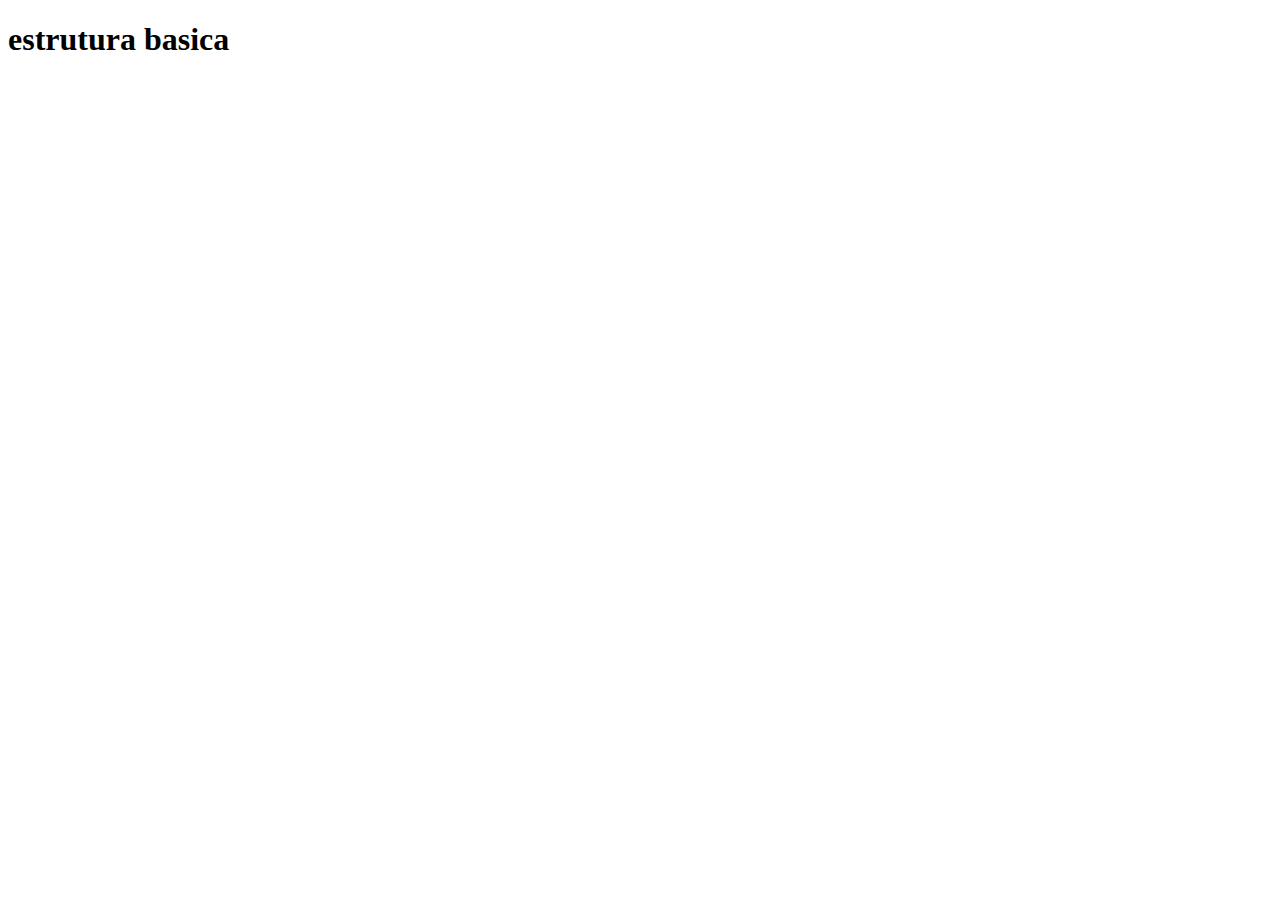
==== projetoFashion/index.html @ 09e5df2a "inicio" ====
<!doctype html>
<!-- doctype informa ao agente de usuario a versão do html que deve ser renderizada-->
<html lang="pt-br">
    <head>
        <title> pagina de exemplo estrutura basica </title>
        <meta charset="utf-8">
        <meta name="author" content="Daniel">
        <meta name="description" content="descrição bacanuda">
        <meta name="keywords" content="html5, tecnologia">
    </head>
    <body>
        <h1>estrutura basica</h1>
    </body>
</html>
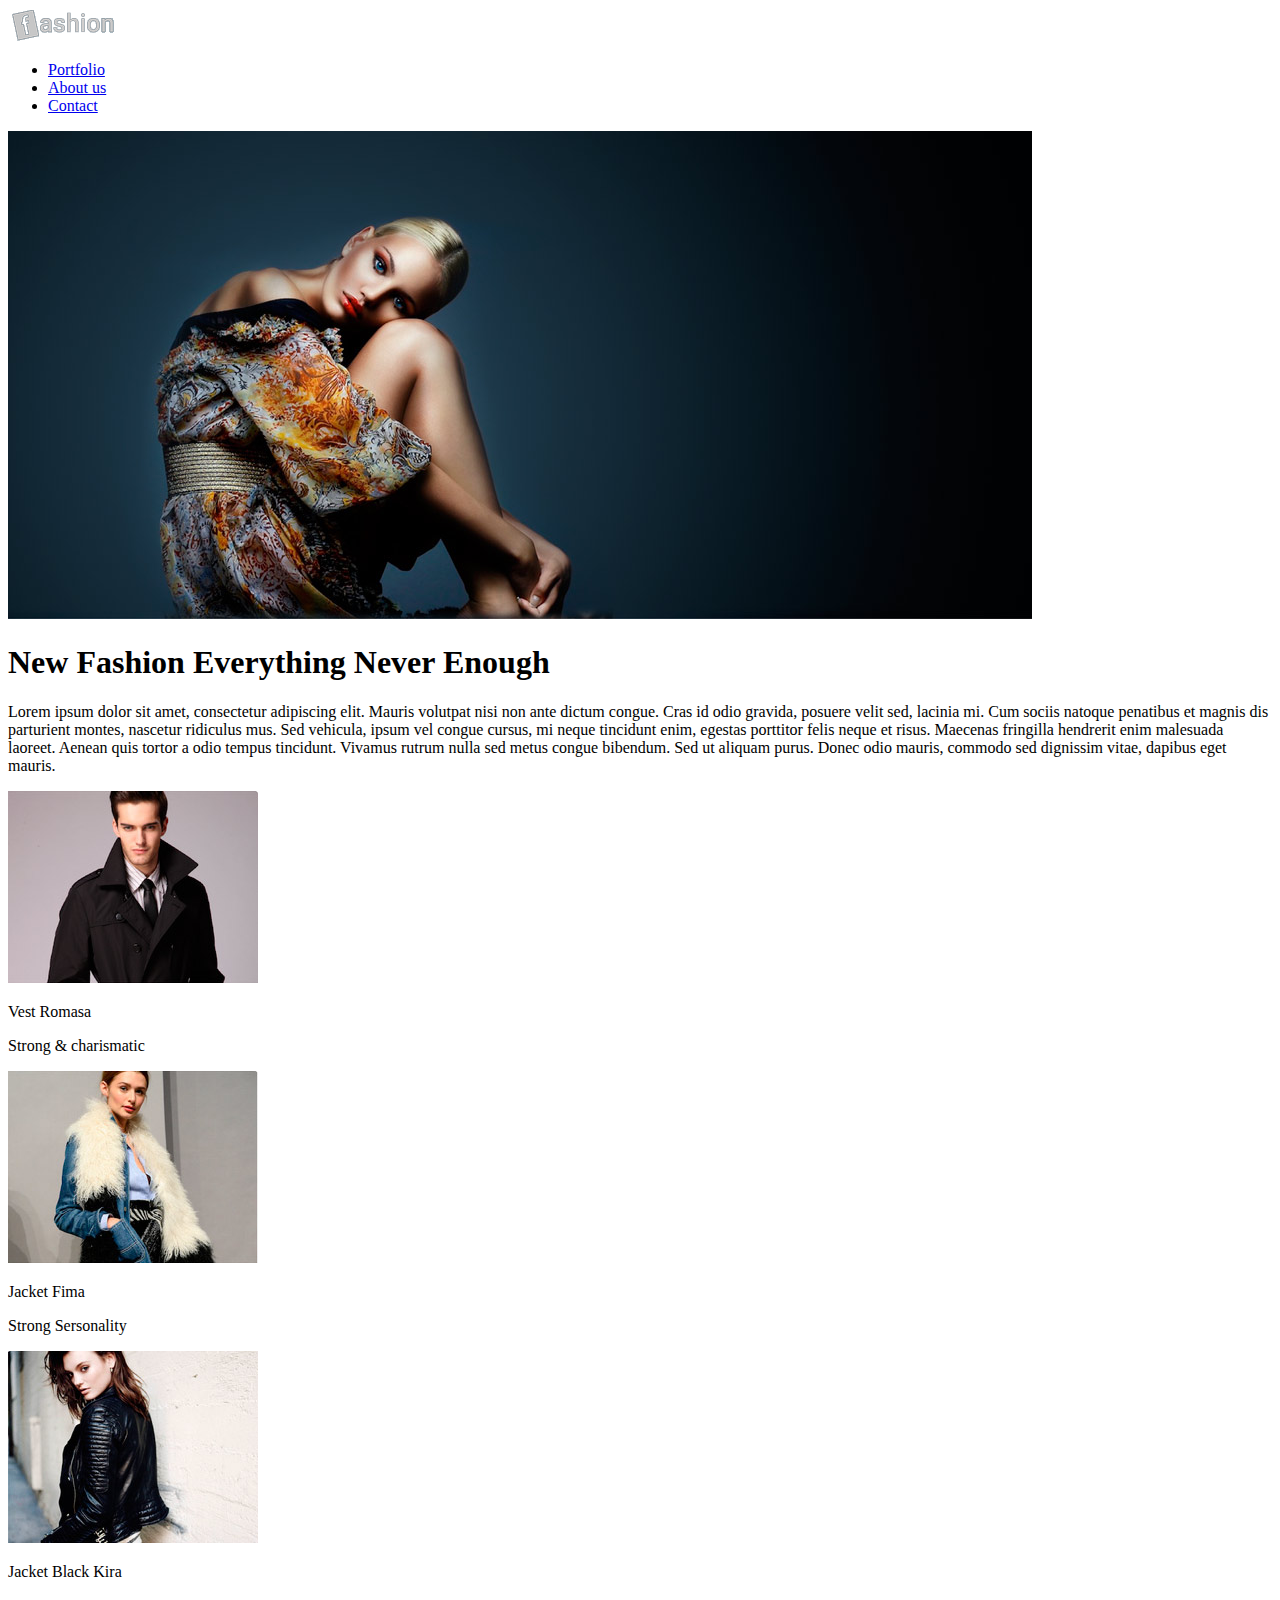
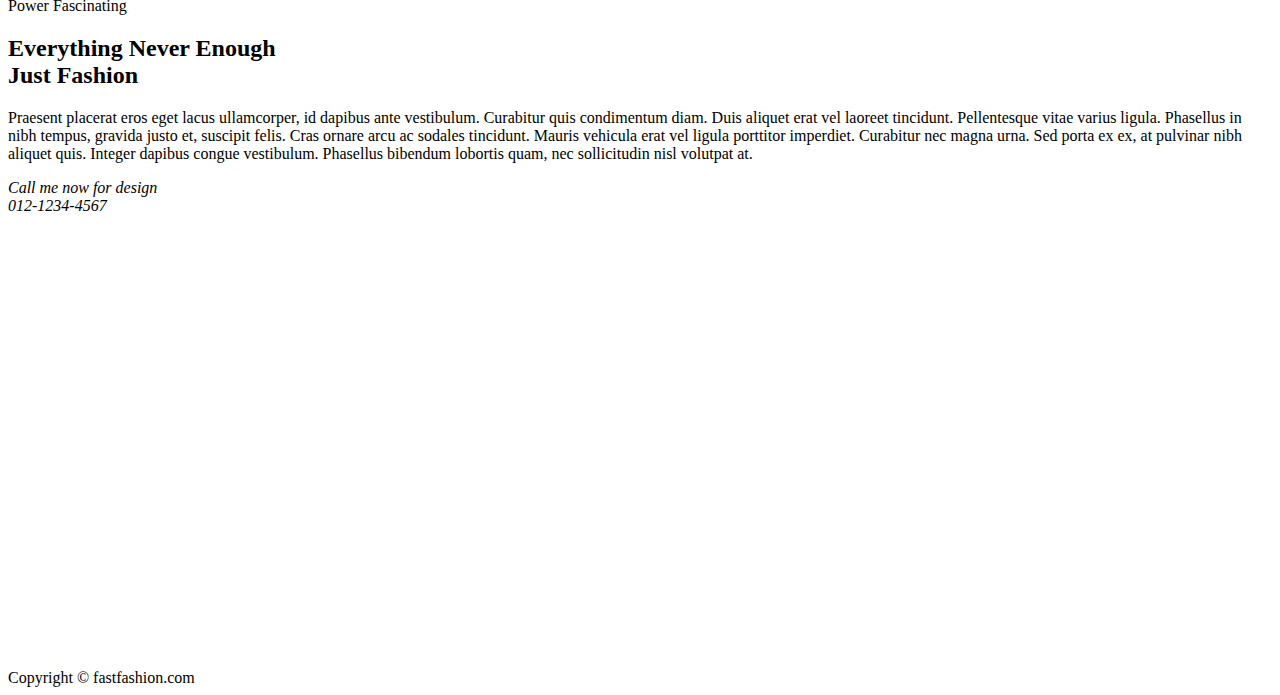
==== commit 42ade345: "html principal" ====
--- a/projetoFashion/index.html
+++ b/projetoFashion/index.html
@@ -2,13 +2,74 @@
 <!-- doctype informa ao agente de usuario a versão do html que deve ser renderizada-->
 <html lang="pt-br">
     <head>
-        <title> pagina de exemplo estrutura basica </title>
+        <title> Fashion </title>
         <meta charset="utf-8">
         <meta name="author" content="Daniel">
         <meta name="description" content="descrição bacanuda">
         <meta name="keywords" content="html5, tecnologia">
+        
+        
     </head>
     <body>
-        <h1>estrutura basica</h1>
+        <div id="principal">
+            
+            <header class="header-top">
+                <img class="logotipo" src="imagens/logo.png" alt="Logotipo Fashion">
+                <nav class="header-nav">
+                    <ul>
+                        <li><a href="#">Portfolio</a></li>
+                        <li><a href="#">About us</a></li>
+                        <li><a href="#">Contact</a></li>
+                    </ul>
+                </nav>
+             </header>
+             <img src="imagens/topo.jpg" alt="Modelo feminina vestindo roupa x">
+             
+             <article class="portfolio">
+                 <h1>New Fashion Everything Never Enough</h1>
+                 <p>Lorem ipsum dolor sit amet, consectetur adipiscing elit. Mauris volutpat nisi non ante dictum congue. Cras id odio gravida, posuere velit sed, lacinia mi. Cum sociis natoque penatibus et magnis dis parturient montes, nascetur ridiculus mus. Sed vehicula, ipsum vel congue cursus, mi neque tincidunt enim, egestas porttitor felis neque et risus. Maecenas fringilla hendrerit enim malesuada laoreet. Aenean quis tortor a odio tempus tincidunt. Vivamus rutrum nulla sed metus congue bibendum. Sed ut aliquam purus. Donec odio mauris, commodo sed dignissim vitae, dapibus eget mauris.</p>
+             </article>
+             
+             <section class="gallery">
+                 <article class="gallery-card">
+                     <img src="imagens/modelo1.jpg" alt="modelo 1">
+                     <p class="gallery-title">Vest Romasa</p>
+                     <p class="gallery-text">Strong &amp; charismatic</p>
+                 </article>
+                 
+                  <article class="gallery-card">
+                     <img src="imagens/modelo2.jpg" alt="modelo 1">
+                     <p class="gallery-title">Jacket Fima</p>
+                     <p class="gallery-text">Strong Sersonality</p>
+                 </article>
+                 
+                  <article class="gallery-card">
+                     <img src="imagens/modelo3.jpg" alt="modelo 1">
+                     <p class="gallery-title">Jacket Black Kira </p>
+                     <p class="gallery-text">Power Fascinating</p>
+                 </article>
+             </section>
+             
+             <article class="about">
+                 <h2>Everything Never Enough <br>Just Fashion</h2>
+                 <p>Praesent placerat eros eget lacus ullamcorper, id dapibus ante vestibulum. Curabitur quis condimentum diam. Duis aliquet erat vel laoreet tincidunt. Pellentesque vitae varius ligula. Phasellus in nibh tempus, gravida justo et, suscipit felis. Cras ornare arcu ac sodales tincidunt. Mauris vehicula erat vel ligula porttitor imperdiet. Curabitur nec magna urna. Sed porta ex ex, at pulvinar nibh aliquet quis. Integer dapibus congue vestibulum. Phasellus bibendum lobortis quam, nec sollicitudin nisl volutpat at.</p>
+             </article>
+             
+             <div id="contact">
+                <address>
+                    Call me now for design<br>
+                    012-1234-4567
+                </address>
+             </div>
+             <div class="maps">
+                    <iframe src="https://www.google.com/maps/embed?pb=!1m18!1m12!1m3!1d133454.63085652507!2d-52.87666613730566!3d-28.481879876520473!2m3!1f0!2f0!3f0!3m2!1i1024!2i768!4f13.1!3m3!1m2!1s0x94fd492498d6957f%3A0x9a8b601ccba4050d!2sN%C3%A3o-Me-Toque+-+RS%2C+99470-000!5e0!3m2!1spt-BR!2sbr!4v1526132456834" width="600" height="450" frameborder="0" style="border:0" allowfullscreen></iframe>
+                </div>
+             
+             <footer class="rodape">
+                 Copyright &copy; fastfashion.com
+             </footer>
+            
+            
+        </div>
     </body>
 </html>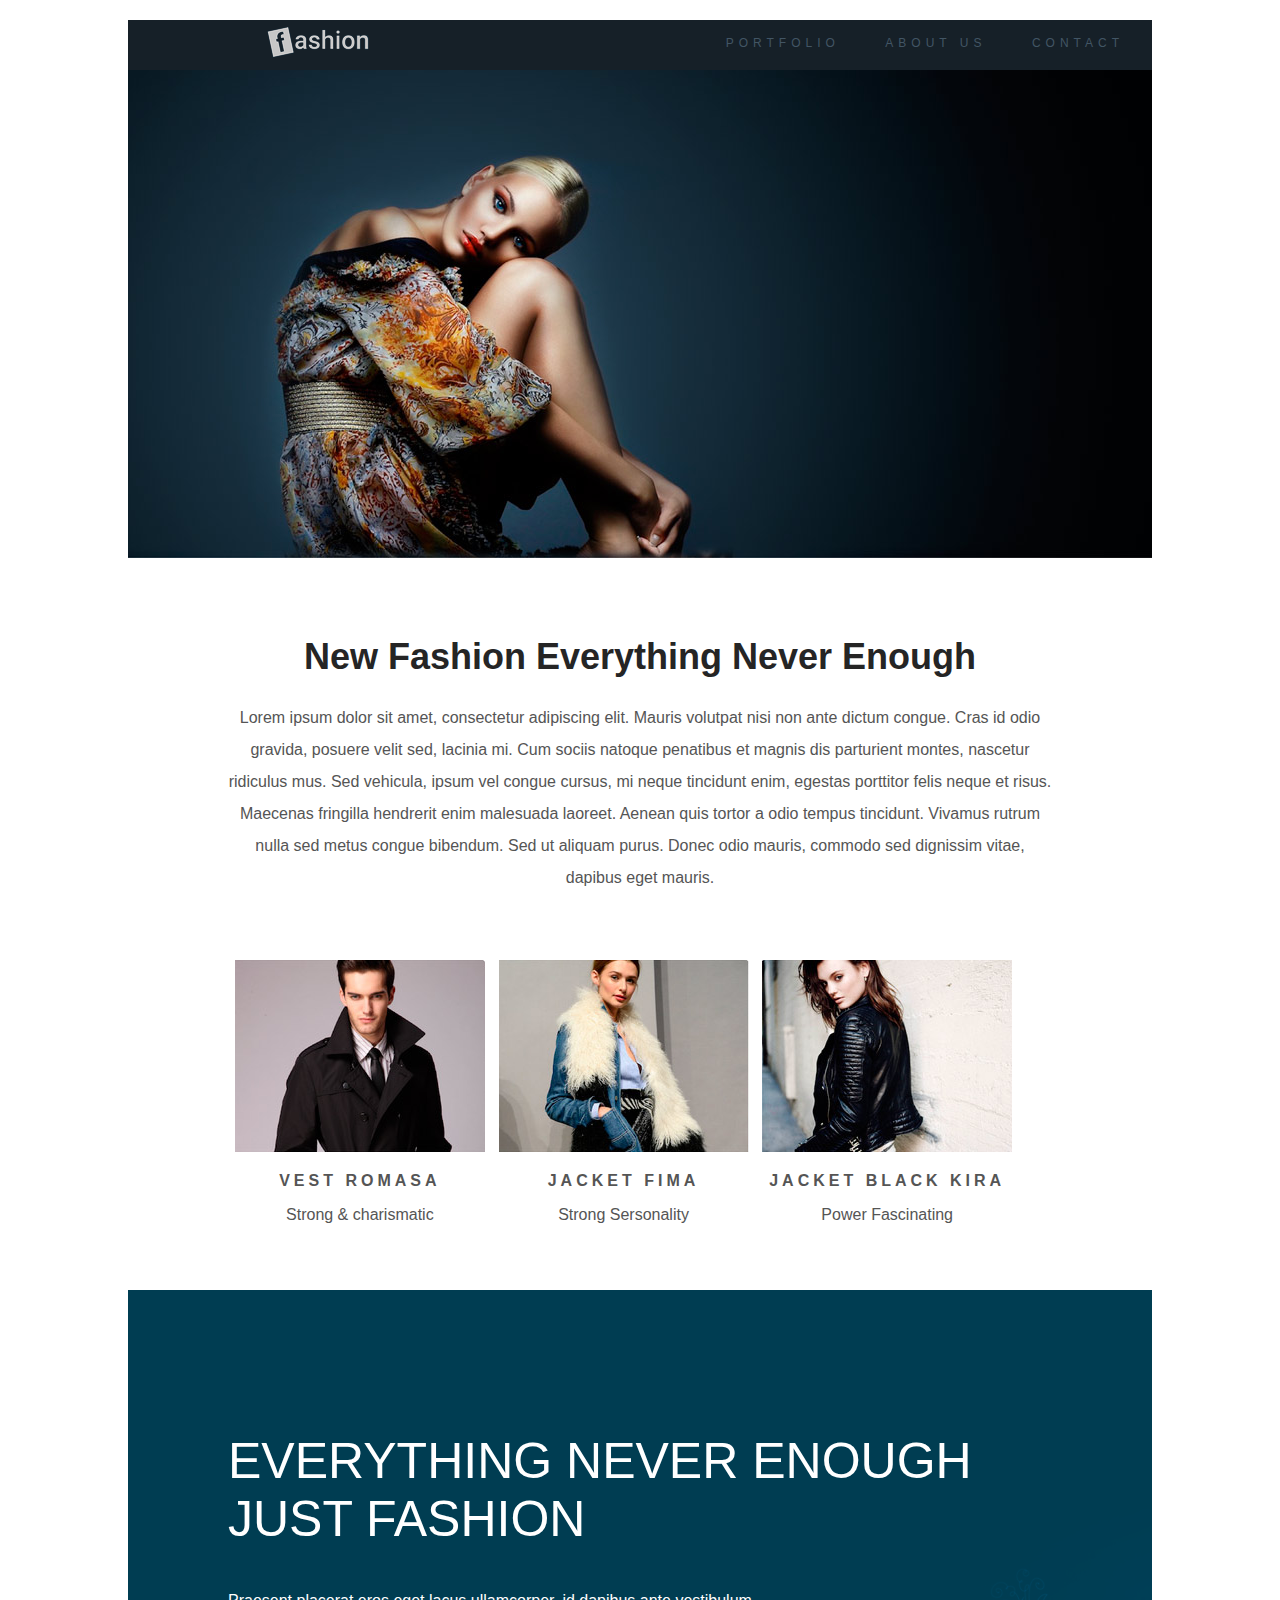
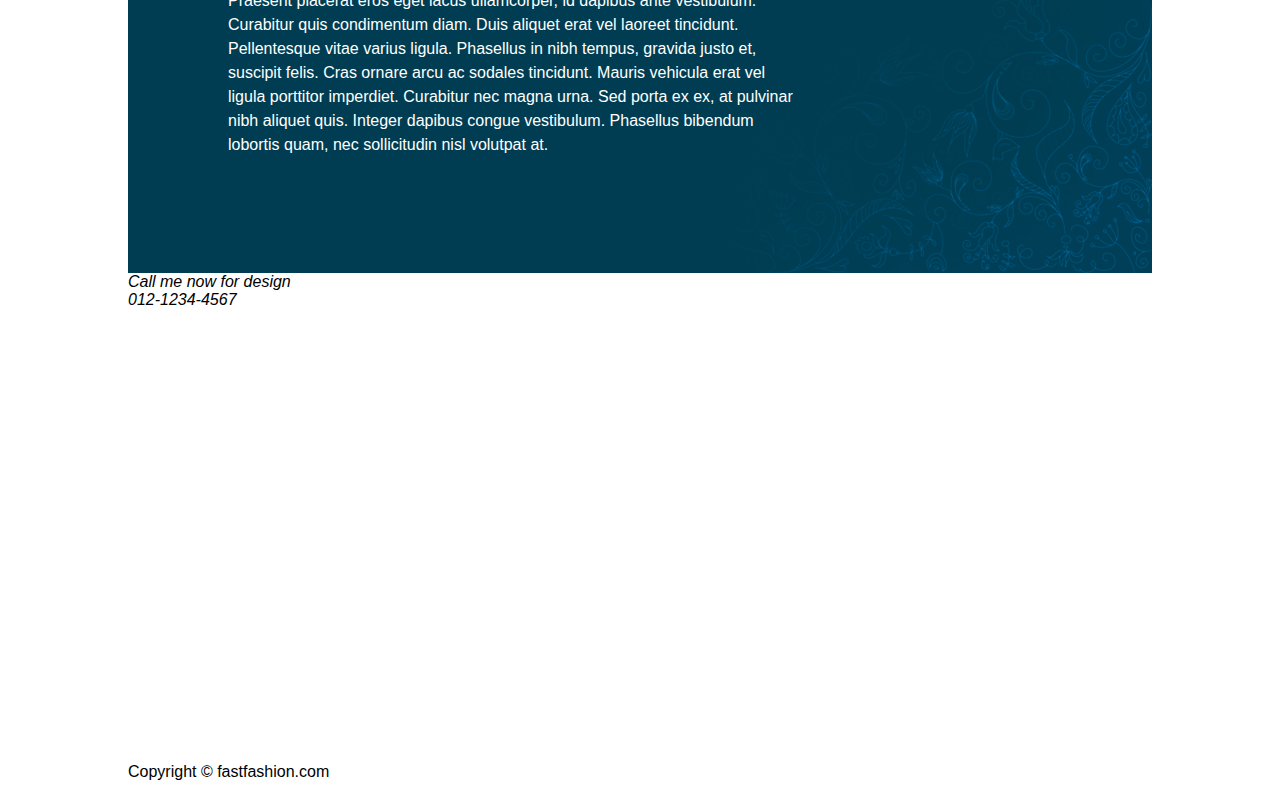
==== commit 10ebfe2a: "css1" ====
--- a/projetoFashion/index.html
+++ b/projetoFashion/index.html
@@ -7,6 +7,8 @@
         <meta name="author" content="Daniel">
         <meta name="description" content="descrição bacanuda">
         <meta name="keywords" content="html5, tecnologia">
+
+        <link rel="stylesheet" href="./css/style.css">
         
         
     </head>
--- a/projetoFashion/css/style.css
+++ b/projetoFashion/css/style.css
@@ -0,0 +1,103 @@
+body{
+    font-family:Tahoma, Geneva, Verdana, sans-serif;
+    margin: 0;
+    padding: 0;
+}
+
+#principal{
+    width: 1024px;
+    margin: 20px auto;
+}
+
+.header-top{
+    height: 50px;
+    background: #162028;
+    position: relative;
+}
+
+.logotipo{
+    margin: 5px 0 0 135px;
+}
+
+.header-nav{
+    position: absolute;
+    top: 0;
+    right: 0;
+    height: 100%;
+}
+
+.header-nav ul{
+    margin: 0;
+    padding: 0;
+}
+
+.header-nav li{
+    list-style: none;
+    display: inline-block;
+    margin: 0 15px 0 0;
+    padding: 13px;
+}
+
+.header-nav a{
+    color:#425564;
+    text-decoration: none;
+    text-transform: uppercase;
+    font-size: 12px;
+    letter-spacing: 5px;
+}
+
+.portfolio{
+    padding: 50px 100px;
+    text-align: center;
+}
+
+.portfolio h1{
+    font-size: 36px;
+    color: #252525;
+}
+
+.portfolio p{
+    font-size: 16px;
+    line-height: 2; 
+    color: #555;
+}
+
+
+.gallery{
+    color: #555;
+    padding: 0 100px 50px 100px;
+    overflow: auto;
+}
+
+.gallery-card{
+    width: 32%;
+    float: left;
+    text-align: center;
+}
+
+.gallery-title{
+    text-transform: uppercase;
+    letter-spacing: 4px;
+    font-size: 16px;
+    font-weight: bold;
+}
+
+.about{
+    background-color: #003d52;
+    padding: 100px;
+    color: white;
+    background-image: url(../imagens/bg_detalhe.png);
+    background-repeat: no-repeat;
+    background-position: right bottom;
+}
+
+.about h2{
+    text-transform: uppercase;
+    font-size: 50px;
+    font-weight: normal;
+}
+
+.about p{
+    line-height: 1.5;
+    width: 70%;
+}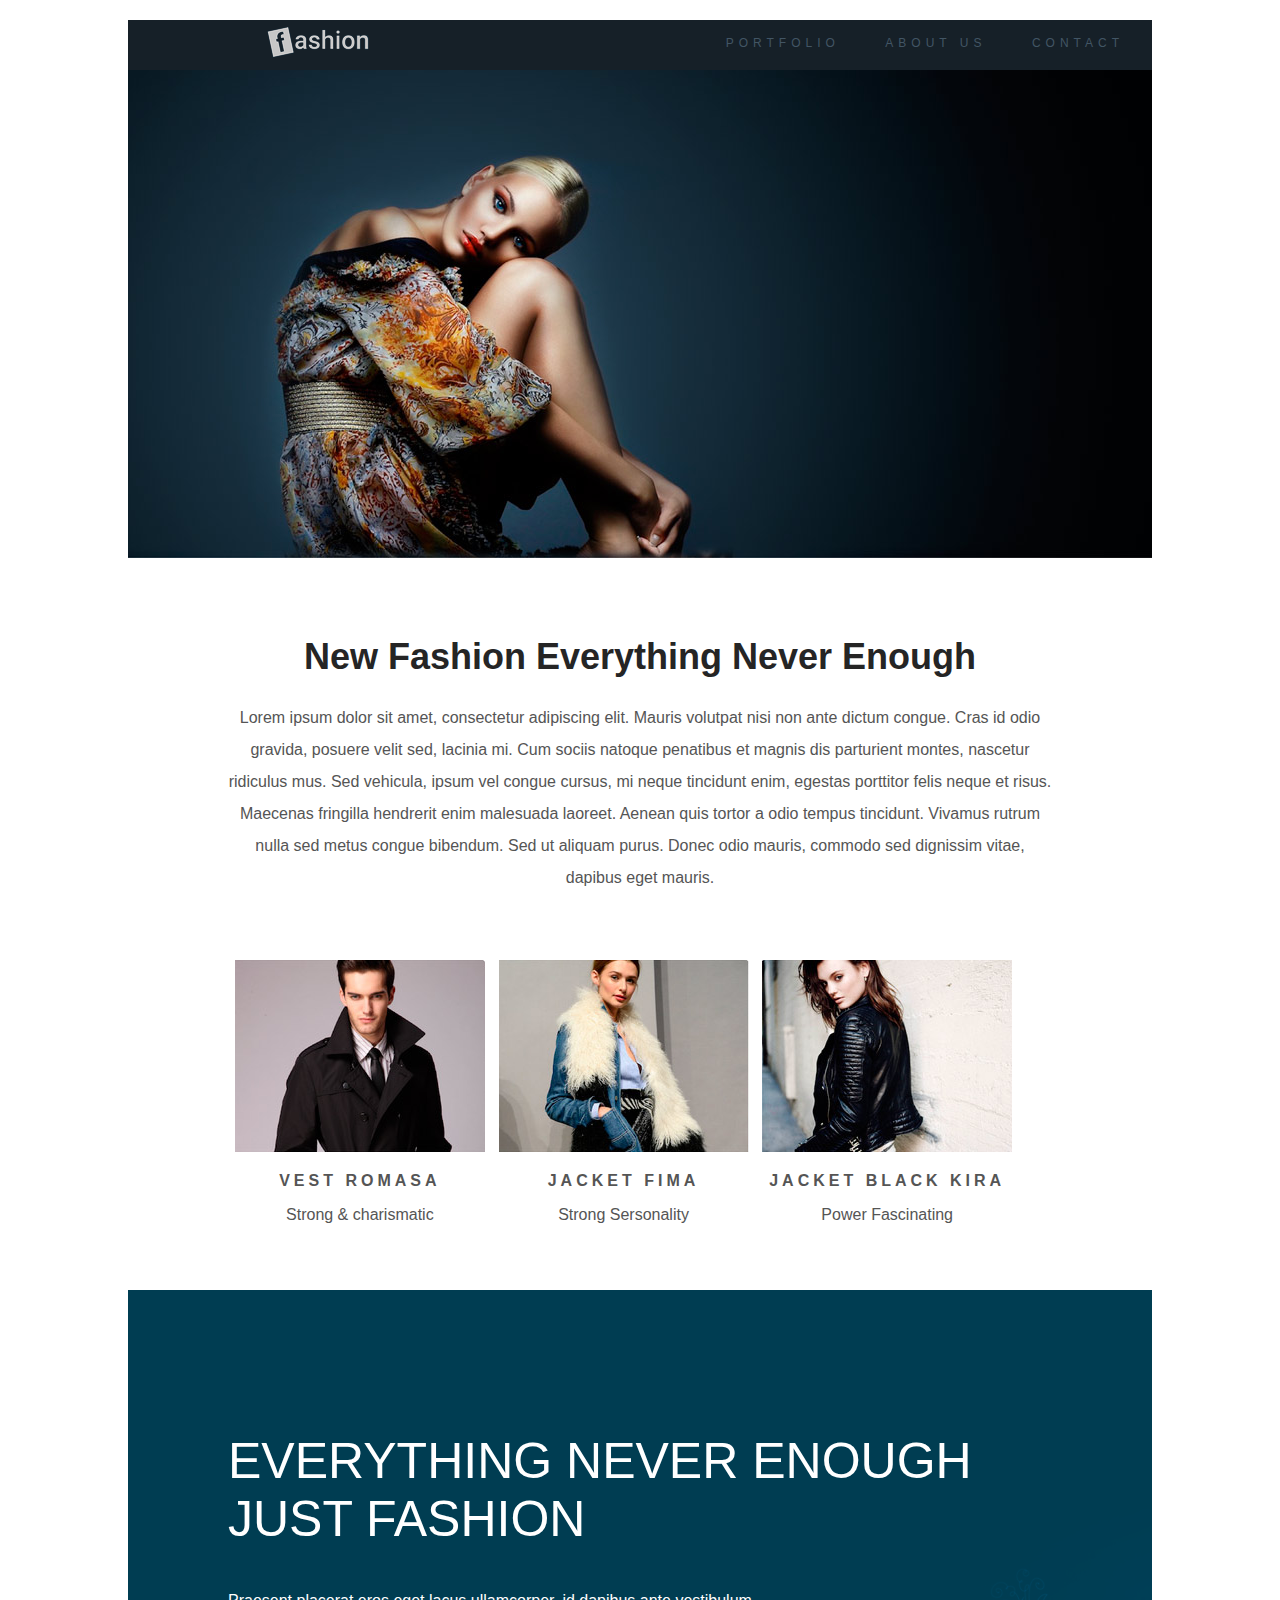
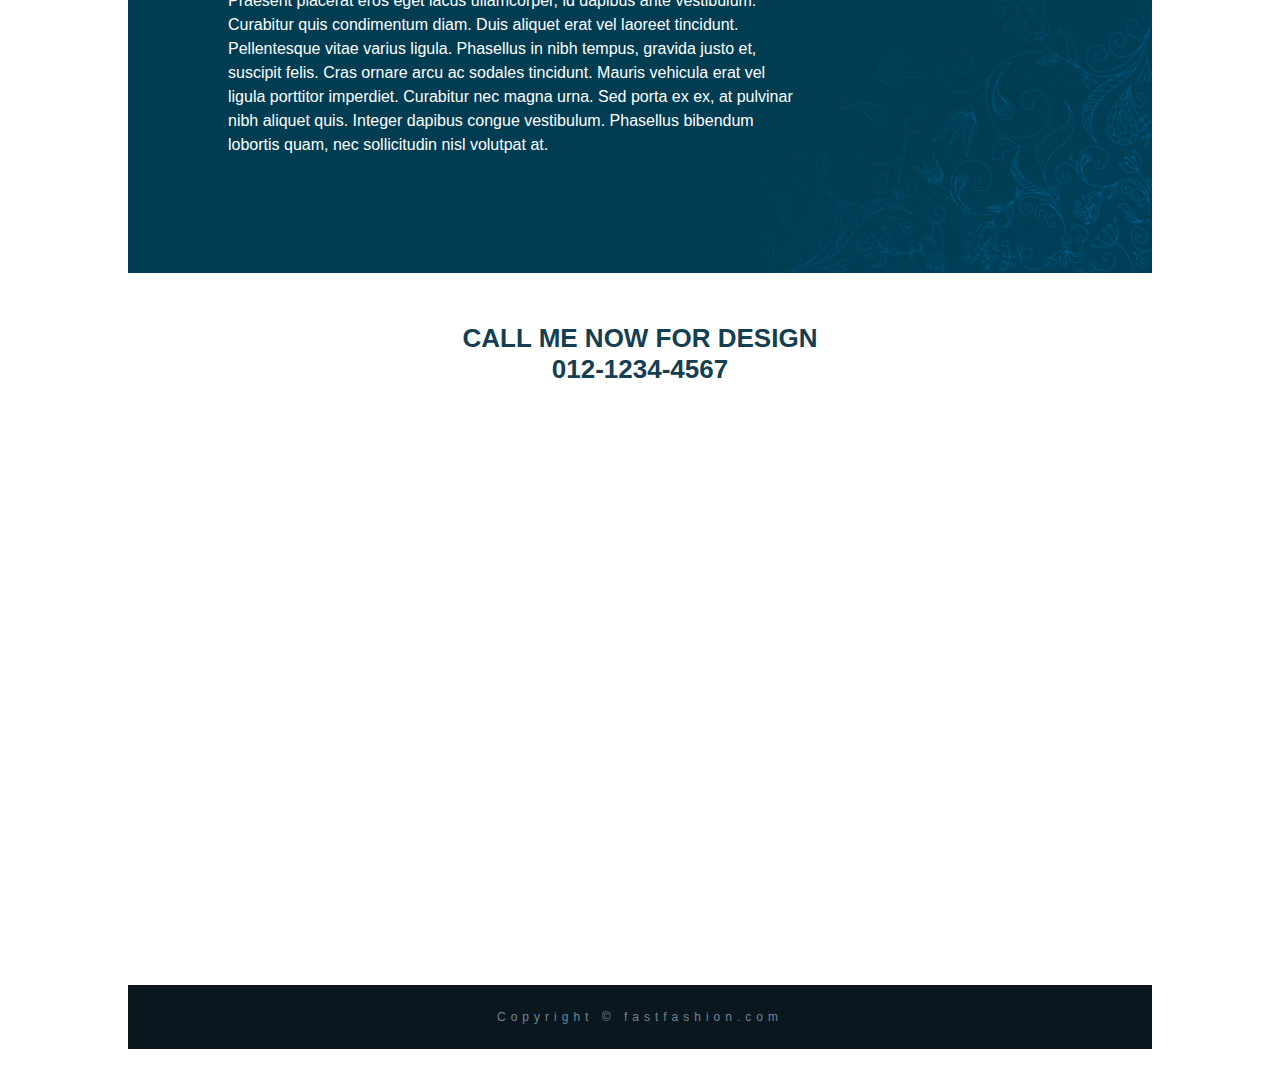
==== commit 3f88f8d2: "css finalizado" ====
--- a/projetoFashion/index.html
+++ b/projetoFashion/index.html
@@ -63,6 +63,7 @@
                     012-1234-4567
                 </address>
              </div>
+             
              <div class="maps">
                     <iframe src="https://www.google.com/maps/embed?pb=!1m18!1m12!1m3!1d133454.63085652507!2d-52.87666613730566!3d-28.481879876520473!2m3!1f0!2f0!3f0!3m2!1i1024!2i768!4f13.1!3m3!1m2!1s0x94fd492498d6957f%3A0x9a8b601ccba4050d!2sN%C3%A3o-Me-Toque+-+RS%2C+99470-000!5e0!3m2!1spt-BR!2sbr!4v1526132456834" width="600" height="450" frameborder="0" style="border:0" allowfullscreen></iframe>
                 </div>
--- a/projetoFashion/css/style.css
+++ b/projetoFashion/css/style.css
@@ -44,6 +44,11 @@
     text-transform: uppercase;
     font-size: 12px;
     letter-spacing: 5px;
+    transition: color 0.3s linear; 
+}
+
+.header-nav a:hover{
+    color: white;
 }
 
 .portfolio{
@@ -100,4 +105,37 @@
 .about p{
     line-height: 1.5;
     width: 70%;
+}
+
+#contact{
+    margin: 50px 0;
+}
+
+#contact address{
+    color: #143f52;
+    text-transform: uppercase;
+    font-size: 26px;
+    font-style: normal;
+    text-align: center;
+    font-weight: bold;
+}
+
+.maps{
+    width: 100%;
+    height: 450px;
+    margin-top: 15px;
+}
+
+.maps iframe{
+    width: 100%;
+}
+
+.rodape{
+    background: #0b171f;
+    padding: 25px;
+    font-size: 12px;
+    color: #6f8597;
+    letter-spacing: 5px;
+    text-align: center;
+    margin-top: 100px;    
 }